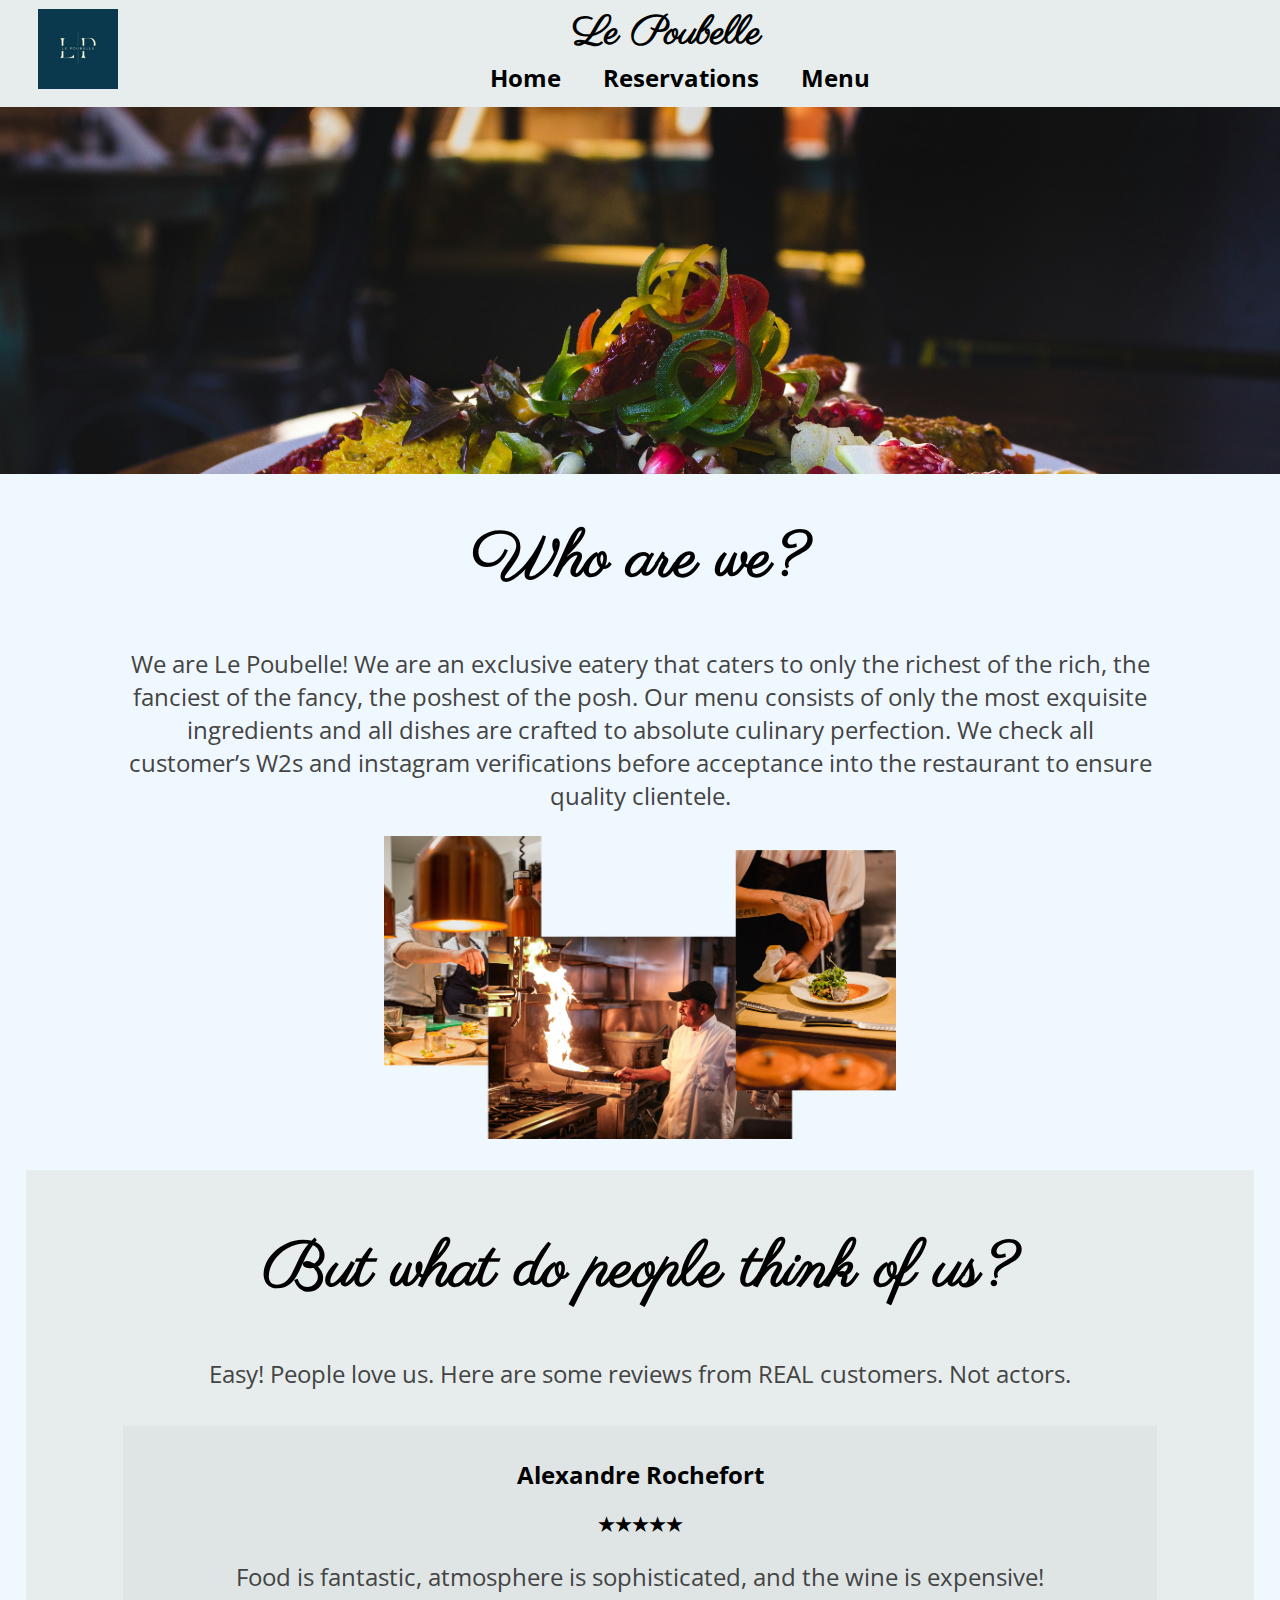
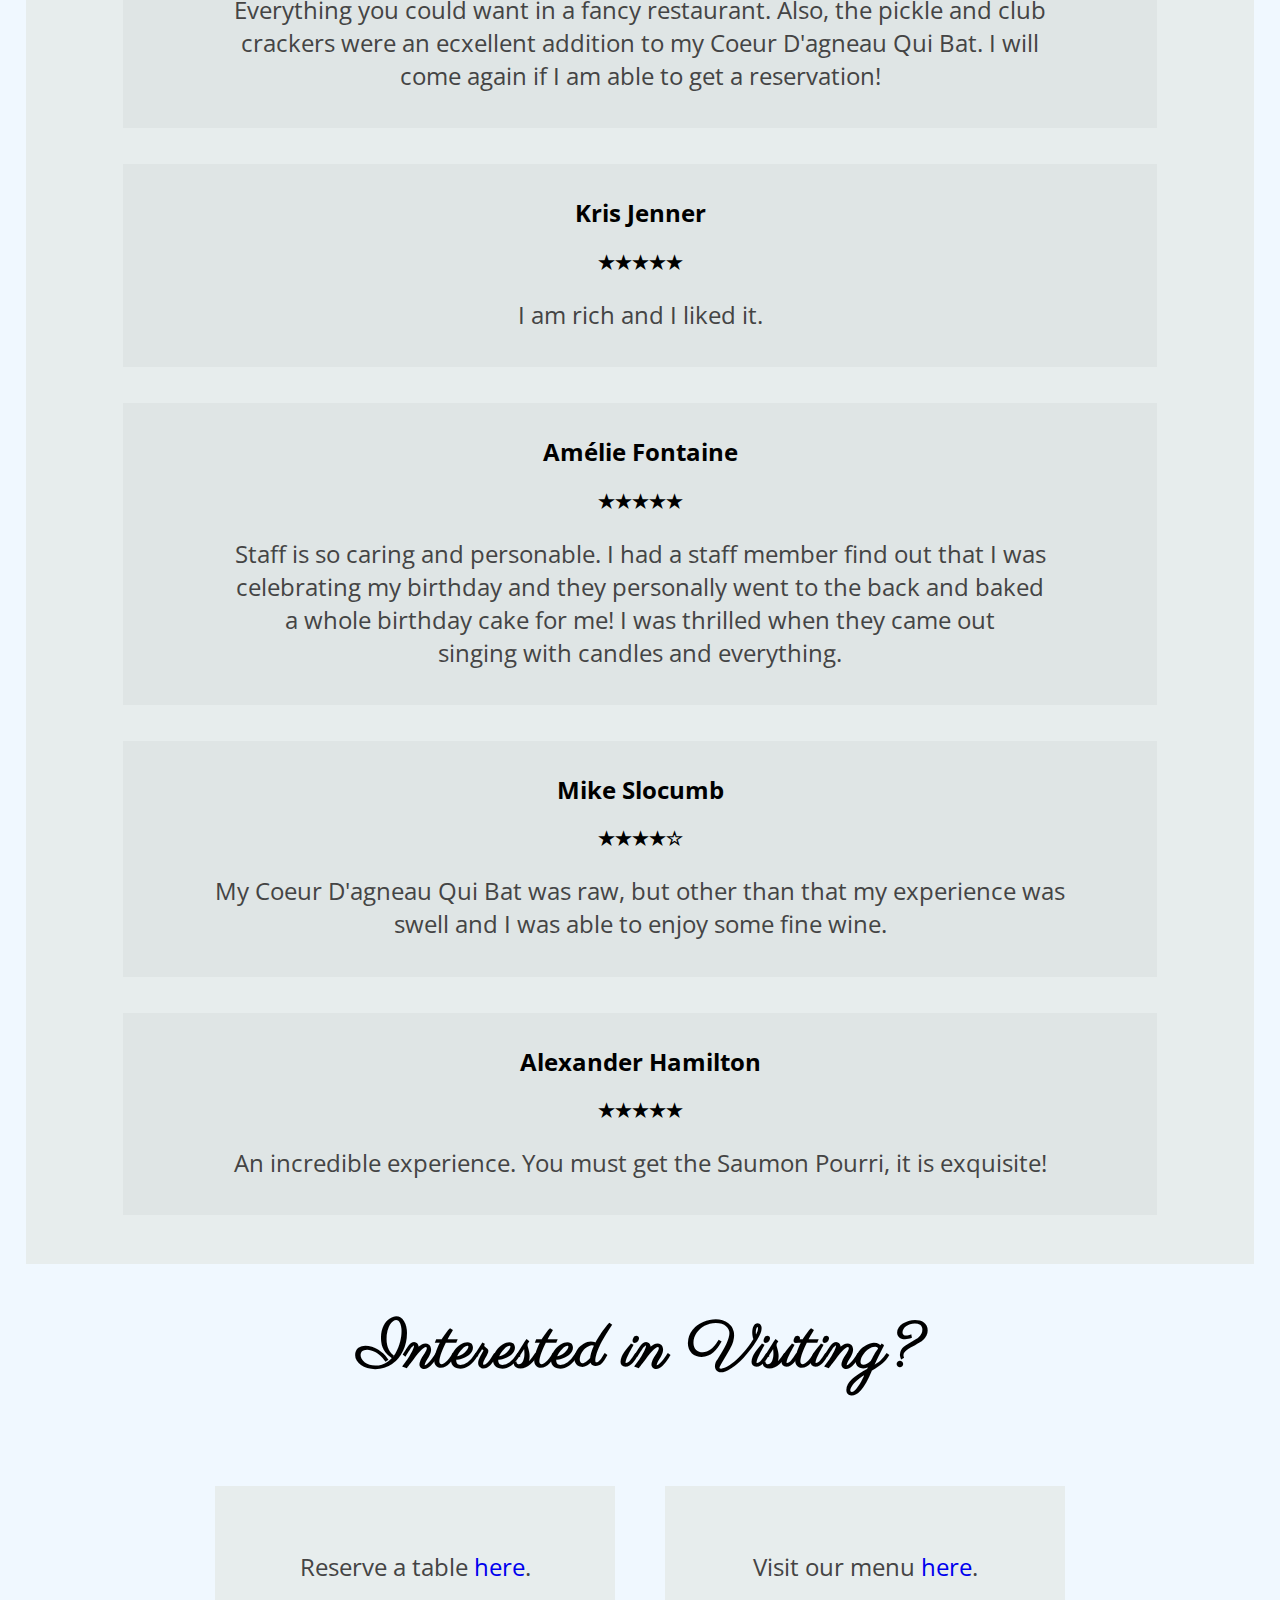
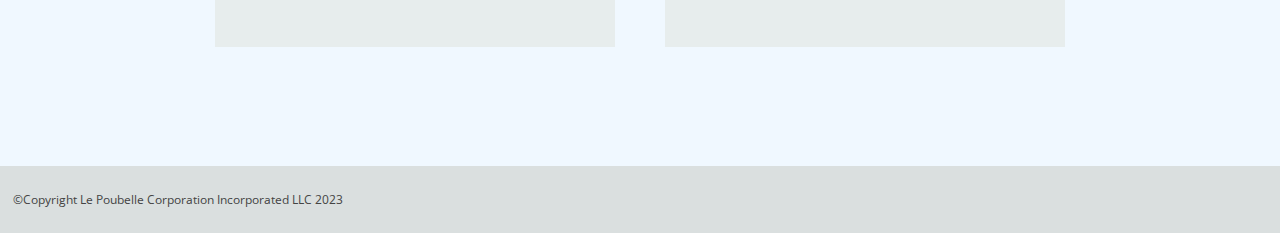
==== index.html @ 409b8242 "Update index.html" ====
<!DOCTYPE html>
<html>
    <head>
        <title>Le Poubelle | Home</title>
        <link rel="icon" type="images/x-icon" href="Assets/LP Logo 2.jpg" />
        <script src="main.js"></script>
        <link rel="stylesheet" href="styles.css">
    </head>

    <body>
         <!-- Header section (all pages need this block) -->
         <header>
            <a href="index.html"><img id="logo" src="Assets/LP Logo 2.jpg"></a>
            <p id="restName">Le Poubelle</p>
            <nav>
                <a class="navLink" href="index.html">Home</a>
                <a class="navLink" href="reservations.html">Reservations</a>
                <a class="navLink" href="menu.html">Menu</a>
            </nav>  
        </header>
        <!-- FIND ME <br><br><br><br> -->
        

        <!-- Fading Image Slides -->
        <section id = "slideSection">
            <div id="slideDiv">
                <!-- FIND ME
                    <div class="slideTextDiv">
                    <h1 class="slideText">People love us!</h1>
                    <p class="slideText">Because we are the best of the best!</p>
                </div> -->
            </div>
        </section>

        <section class="aboutUsSection">
            <div class="sectionInsideDiv">
                <h1>Who are we?</h1>
                <p>
                    We are Le Poubelle! We are an exclusive eatery that caters to only the richest of the rich, the fanciest of the fancy, the poshest of the posh. 
                    Our menu consists of only the most exquisite ingredients and all dishes are crafted to absolute culinary perfection. 
                    We check all customer’s W2s and instagram verifications before acceptance into the restaurant to ensure quality clientele. 
                </p>
                <img src="Assets/Chefs.png" id="ChefImage">
            </div>
        </section>

        <section class="reviewSection">
            <h1>But what do people think of us?</h1>
            <p>Easy! People love us. Here are some reviews from REAL customers. Not actors.</p>
            <div class="reviews">
                <div class="review">
                    <h2>Alexandre Rochefort</h2>
                    <h3>★★★★★</h3>
                    <p>Food is fantastic, atmosphere is sophisticated, and the wine is expensive! <br>
                        Everything you could want in a fancy restaurant. Also, the pickle and club <br>
                        crackers were an ecxellent addition to my Coeur D'agneau Qui Bat. I will <br>
                        come again if I am able to get a reservation!
                    </p>
                </div>
                <div class="review">
                    <h2>Kris Jenner</h2>
                    <h3>★★★★★</h3>
                    <p>I am rich and I liked it.
                    </p>
                </div>
                <div class="review">
                    <h2>Amélie Fontaine</h2>
                    <h3>★★★★★</h3>
                    <p>Staff is so caring and personable. I had a staff member find out that I was <br>
                        celebrating my birthday and they personally went to the back and baked <br> 
                        a whole birthday cake for me! I was thrilled when they came out <br>
                         singing with candles and everything.
                    </p>
                </div>
                <div class="review">
                    <h2>Mike Slocumb</h2>
                    <h3>★★★★☆</h3>
                    <p>My Coeur D'agneau Qui Bat was raw, but other than that my experience was <br>
                        swell and I was able to enjoy some fine wine.
                    </p>
                </div>
                <div class="review">
                    <h2>Alexander Hamilton </h2>
                    <h3>★★★★★</h3>
                    <p>An incredible experience. You must get the Saumon Pourri, it is exquisite!
                    </p>
                </div>
            </div>
        </section>

        <section class="menuSection">
            <div class="sectionInsideDiv">
                <h1>Interested in Visiting?</h1>
                <div class="indexGrid">
                    <div class="indexRes">
                        <p>Reserve a table <a href="reservations.html">here</a>.</p>
                    </div>
                    <div class="indexMenu">
                        <p>Visit our menu <a href="menu.html">here</a>.</p>
                    </div>
                </div>
            </div>
        </section>

        <footer>
            <p id="footerText">©Copyright Le Poubelle Corporation Incorporated LLC 2023</p>
        </footer>
    </body>
</html>
---- styles.css ----
@font-face {
  font-family: "Parisienne" ;
  src: url("Assets/Parisienne.ttf") format('truetype');
}

@font-face {
  font-family: "Open-Sans" ;
  src: url("Assets/OpenSans.ttf") format('truetype');
}

* {
  font-family: Open-Sans ;
}


section {
text-align: center;
padding: 0px;
}

body {
background-color: aliceblue;
margin: 0px;
}

nav {
margin: 0px;
padding-bottom: 1%;
padding-top: .5%;
text-align: center;
}

a {
text-decoration:dashed;
}

h1 {
font-size: 400%;
font-family: Parisienne;
}

p {
color: #444;
font-size: 150%;
}

button {
border: none;
text-decoration: none;
text-align: center;
padding: 1%;
font-size: 150%;
}

header {
background-color: #e7eded;
position:fixed;
width: 100%;
}

footer {
background-color: #dadfdf;
font-size: 50%;
margin: 0px;
padding: 1%;
}

#restName{
  font-size: 250%;
  font-family: "Parisienne";
  text-align: center;
  padding-right: 5%;
  margin-top: .5%;
  margin-bottom: -.5%;
  font-weight: bold;
  color: black;
}

.sectionInsideDiv{
width: 80%;
margin-left: 10%;
}

.reviewSection {
background-color: #e7eded;
margin: 2%;
padding: 1%;
}

.review {
background-color: #dfe5e5;
margin: 3%;
margin-left: 7%;
margin-right: 7%;
padding: 1%;
}


.slideText {
margin: 0px;
color: white;
text-align: left;
vertical-align: bottom;
}

.navLink {
text-decoration: none;
font-size: 1.5em;
/* padding-top: 10%; */
padding-right: 3%;
text-align: center;
color: black;
font-weight: bold;
}

#slideDiv {
position: relative;
background-image: url('Assets/louis-hansel-UtcOhVC-3VU-unsplash.jpg');
transition:background-image 0.5s linear;
margin: 0px;
width: 100%;
background-size: cover;
z-index: -1;
padding-top: 35%;
padding-bottom: 2%;
padding-left: 2%;
}

#logo {
width: 5em;
height: 5em;
padding-left: 3%;
/* text-align: left; */
padding-top: .7%;
/* padding-bottom: .3%; */
float: left;
/* text-align: center; */
}

#menuPageText{
  text-align: center;
}

#menuDownload{
  color: #444;
  font-size: 118%;
}

#dinnerMenuImg{
  display: block;
  margin-left: auto;
  margin-right: auto;
  width: 50%;
  height: 100%;
}

#wineMenuImg{
  display: block;
  margin-left: auto;
  margin-right: auto;
  width: 50%;
  height: 100%;
}

.quiz-body{
background-color: #0A384D;
width: auto;
height: 768px;
padding: 15px;
margin-top: 20px;
}

.quiz-container{
display: flex;
flex-direction: column;
font-size: x-large;
justify-content: center;
align-items: center;
text-align: center;
margin: auto;
background-color: #FFFCD9;
width: 80%;
height: 80%;
}

.next{
background-color: #0A384D;
border: none;
color: white;
padding: 15px 32px;
text-align: center;
text-decoration: none;
display: inline-block;
font-size: 16px;
margin: 20px;
}

.restart{
background-color: #0A384D;
border: none;
color: white;
padding: 15px 32px;
margin: 20px;
text-align: center;
text-decoration: none;
display: inline-block;
font-size: 16px;
}

.quiz-title{
padding-top: 0;
}

.quiz-result{
display: flex;
flex-direction: column;
font-size: large;
justify-content: center;
align-items: center;
text-align: center;
margin: auto;
background-color: #FFFCD9;
width: 90%;
height: 80%;
margin-top: 35px;
}

.result img{
height: 300px;
width: 450px;
}

#ChefImage {
width: 50%;
}

#quiz-photo{
width: 400px;
height: auto;
padding: 10px;
}

#revFormBack{
  background-color: #0A384D;
  padding-top: 5%;
}

#revForm{
  background-color:#FFFCD9;
  padding-top: .5%;
  padding-bottom: 2%;
  margin: 5% 10% 5% 10%;
  font-size: 100%;
}

#subButton{
  background-color: #0A384D;
  border: none;
  color: white;
  padding: 15px 32px;
  text-align: center;
  text-decoration: none;
  display: inline-block;
  font-size: 16px;
  margin: 20px;
  border-radius: 5%;
}

.menuBackground{
  background-color: #FFFCD9;
  display: flex;
flex-direction: column;
justify-content: center;
align-items: center;
margin: auto;
}

.menuBorder{
  background-color: #0A384D;
  width: auto;
  height: auto;
  padding: 5%;
  margin-top: auto;
}

.indexGrid{
  grid-auto-rows: 400px;
  grid-template-columns: repeat(auto-fit, minmax(400px, 400px));
  margin-top: -7%;
  display: grid;
  gap: 50px; /* Adds spacing between the grid items*/
  justify-content: center;
  text-align: center;
  align-items: center;
}

.indexRes{
background-color: #e7eded; 
margin: 0;
padding: 10%;
/* justify-content: center;
text-align: center; */
}

.indexMenu{
  background-color: #e7eded; 
  margin: 0;
  padding: 10%;
}

@media screen and (max-width: 768px) {
.quiz-container{
padding: 10px;
width: auto;
height: auto;
margin-top: 20px;
}

.quiz-result img{
width: 250px;
height: auto;
}
.quiz-result{
width: auto;
height: auto;
padding: 20px;
}

#quiz-photo{
  width: 250px;
  height: auto;
  }

.indexGrid{
  row-gap: 0; /* Adds spacing between the grid items*/
}
  
  .indexRes{
    background-color: #e7eded; 
    margin: auto;
    padding: 10%;
    }
    
    .indexMenu{
      background-color: #e7eded; 
      margin: auto;
      padding: 10%;
    }
    
}
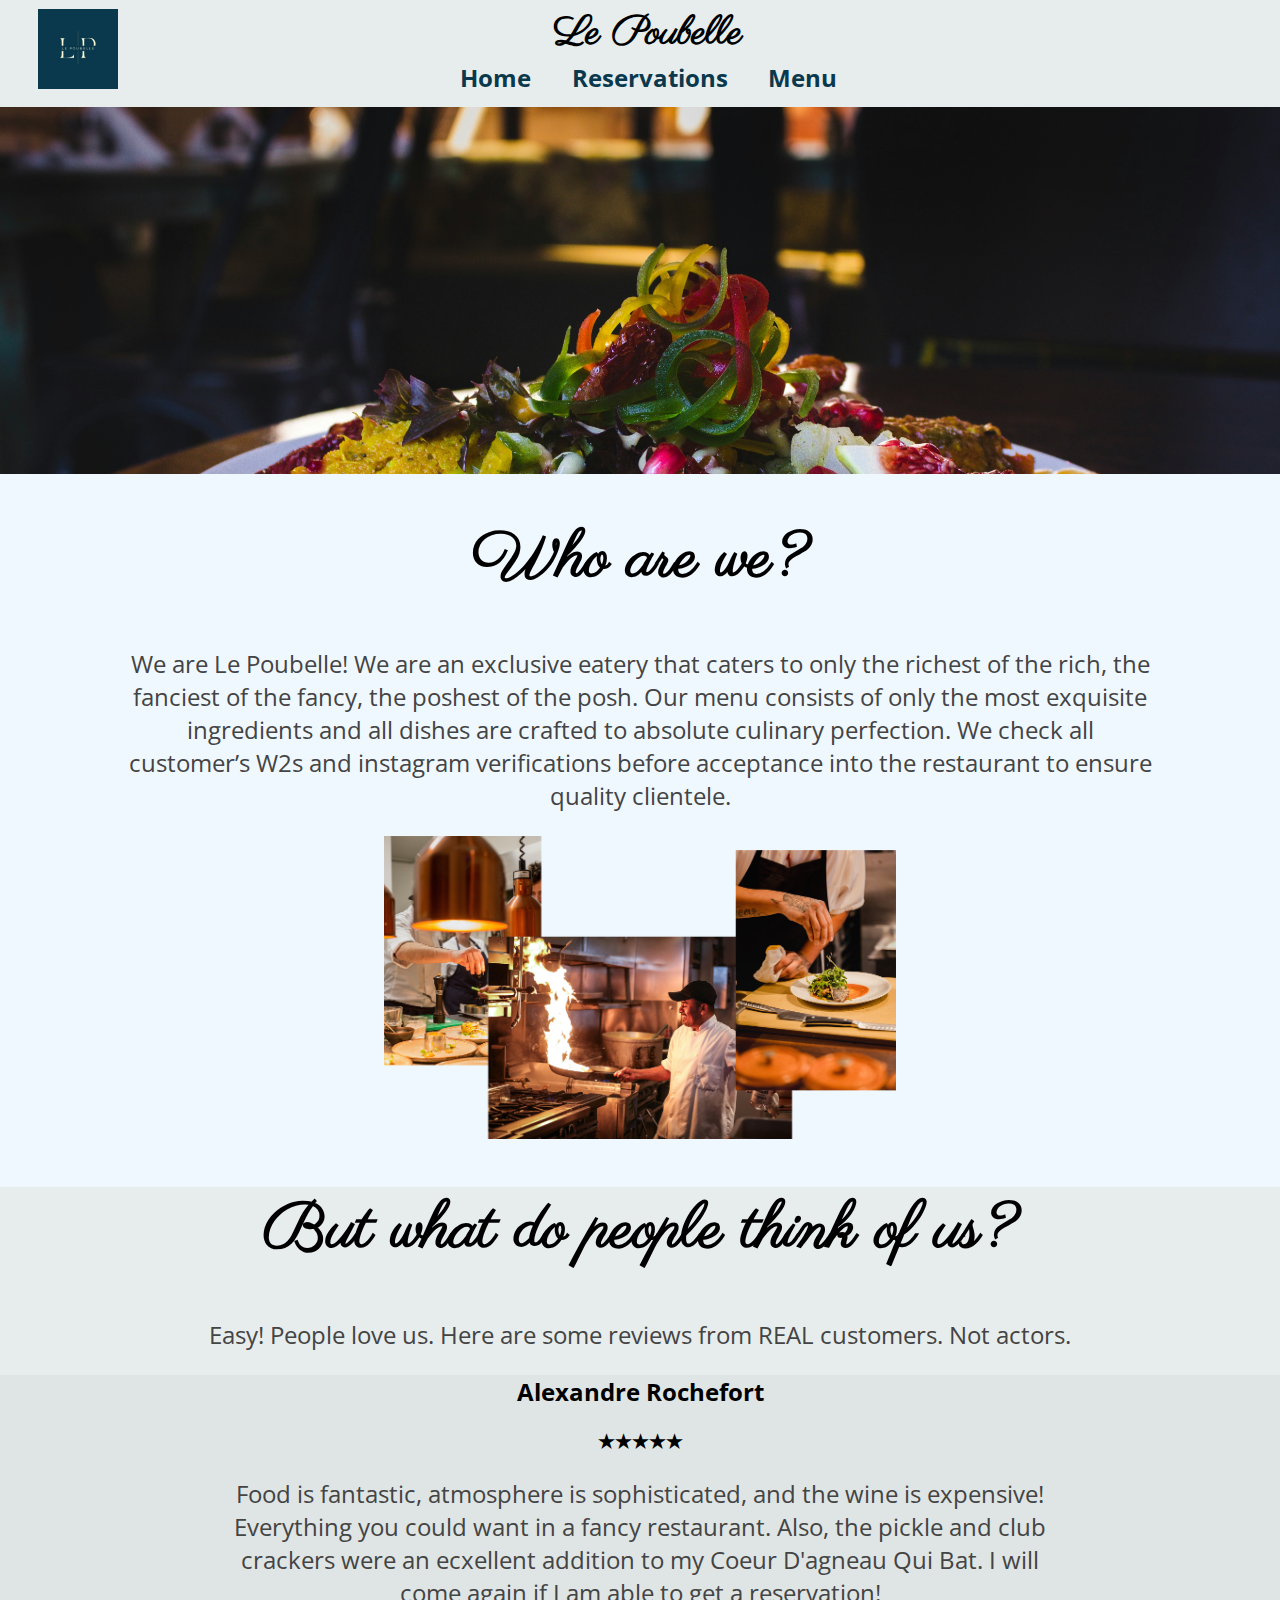
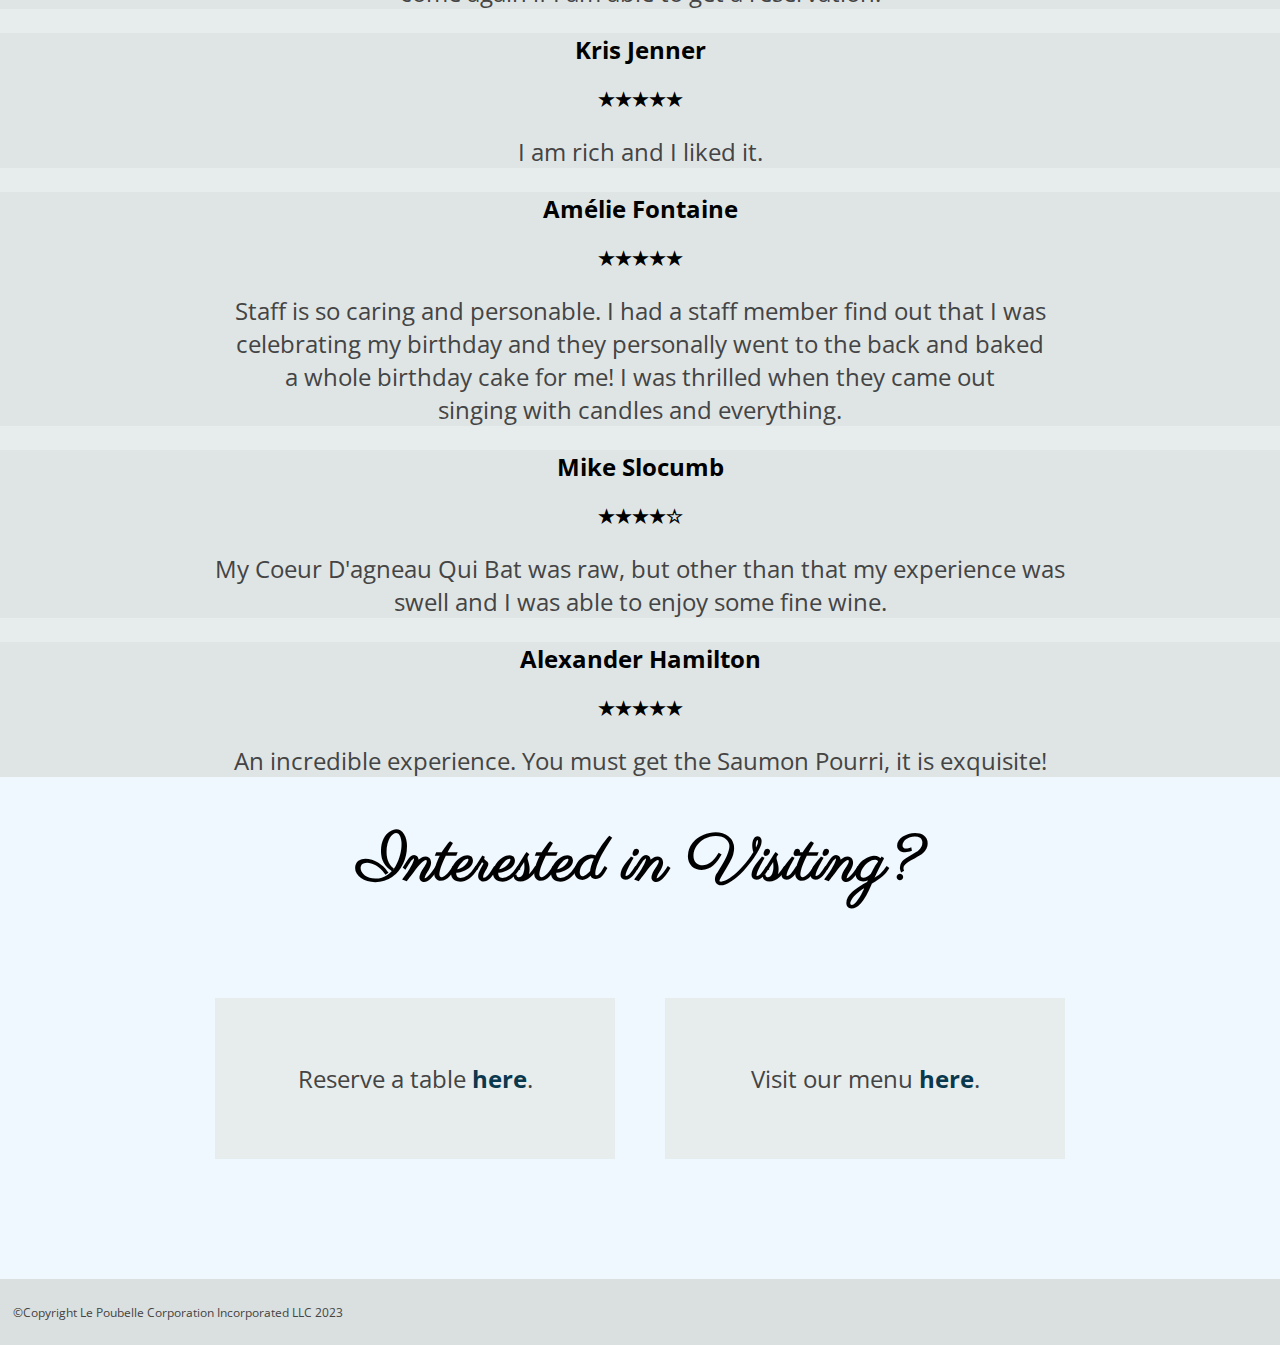
==== commit 13cc6c27: "Update index.html" ====
--- a/index.html
+++ b/index.html
@@ -2,7 +2,7 @@
 <html>
     <head>
         <title>Le Poubelle | Home</title>
-        <link rel="icon" type="images/x-icon" href="Assets/LP Logo 2.jpg" />
+        <link rel="icon" type="images/x-icon" href="Assets/LP-Logo-2.jpg" />
         <script src="main.js"></script>
         <link rel="stylesheet" href="styles.css">
     </head>
@@ -10,7 +10,7 @@
     <body>
          <!-- Header section (all pages need this block) -->
          <header>
-            <a href="index.html"><img id="logo" src="Assets/LP Logo 2.jpg"></a>
+            <a href="index.html"><img id="logo" src="Assets/LP-Logo-2.jpg"></a>
             <p id="restName">Le Poubelle</p>
             <nav>
                 <a class="navLink" href="index.html">Home</a>
--- a/styles.css
+++ b/styles.css
@@ -1,3 +1,4 @@
+/* Below is all of the general stying */
 @font-face {
   font-family: "Parisienne" ;
   src: url("Assets/Parisienne.ttf") format('truetype');
@@ -12,276 +13,123 @@
   font-family: Open-Sans ;
 }
 
-
 section {
-text-align: center;
-padding: 0px;
+  text-align: center;
+  padding: 0px;
 }
 
 body {
-background-color: aliceblue;
-margin: 0px;
+  background-color: aliceblue;
+  margin: 0px;
 }
 
 nav {
-margin: 0px;
-padding-bottom: 1%;
-padding-top: .5%;
-text-align: center;
+  margin: 0px;
+  padding-bottom: 1%;
+  padding-top: .5%;
+  text-align: center;
+  padding-right: 5%;
 }
 
 a {
-text-decoration:dashed;
+  text-decoration:dashed;
+}
+
+a:link{
+  color: #0A384D;
+  font-weight: bold;
+}
+
+a:visited{
+  color: #0A384D;
+  font-weight: bold;
+}
+
+a:hover{
+  color: navy;
+  text-decoration: underline;
 }
 
 h1 {
-font-size: 400%;
-font-family: Parisienne;
+  font-size: 400%;
+  font-family: Parisienne;
 }
 
 p {
-color: #444;
-font-size: 150%;
+  color: #444;
+  font-size: 150%;
 }
 
 button {
-border: none;
-text-decoration: none;
-text-align: center;
-padding: 1%;
-font-size: 150%;
+  border: none;
+  text-decoration: none;
+  text-align: center;
+  padding: 1%;
+  font-size: 150%;
 }
 
 header {
-background-color: #e7eded;
-position:fixed;
-width: 100%;
+  background-color: #e7eded;
+  position:fixed;
+  width: 100%;
 }
 
 footer {
-background-color: #dadfdf;
-font-size: 50%;
-margin: 0px;
-padding: 1%;
+  background-color: #dadfdf;
+  font-size: 50%;
+  margin: 0px;
+  padding: 1%;
 }
 
 #restName{
   font-size: 250%;
   font-family: "Parisienne";
   text-align: center;
-  padding-right: 5%;
+  padding-right: 8%;
   margin-top: .5%;
   margin-bottom: -.5%;
   font-weight: bold;
   color: black;
 }
 
+.navLink {
+  text-decoration: none;
+  font-size: 1.5em;
+  padding-right: 3%;
+  text-align: center;
+  color: black;
+  font-weight: bold;
+}
+
+#logo {
+  width: 5em;
+  height: 5em;
+  padding-left: 3%;
+  padding-top: .7%;
+  float: left;
+}
+
+/* This is all of our styling for the index page */
 .sectionInsideDiv{
-width: 80%;
-margin-left: 10%;
+  width: 80%;
+  margin-left: 10%;
 }
 
 .reviewSection {
-background-color: #e7eded;
-margin: 2%;
-padding: 1%;
+  background-color: #e7eded; 
 }
 
 .review {
-background-color: #dfe5e5;
-margin: 3%;
-margin-left: 7%;
-margin-right: 7%;
-padding: 1%;
-}
-
-
+  background-color: #dfe5e5;
+}
+
+/* FIND ME
 .slideText {
-margin: 0px;
-color: white;
-text-align: left;
-vertical-align: bottom;
-}
-
-.navLink {
-text-decoration: none;
-font-size: 1.5em;
-/* padding-top: 10%; */
-padding-right: 3%;
-text-align: center;
-color: black;
-font-weight: bold;
-}
-
-#slideDiv {
-position: relative;
-background-image: url('Assets/louis-hansel-UtcOhVC-3VU-unsplash.jpg');
-transition:background-image 0.5s linear;
-margin: 0px;
-width: 100%;
-background-size: cover;
-z-index: -1;
-padding-top: 35%;
-padding-bottom: 2%;
-padding-left: 2%;
-}
-
-#logo {
-width: 5em;
-height: 5em;
-padding-left: 3%;
-/* text-align: left; */
-padding-top: .7%;
-/* padding-bottom: .3%; */
-float: left;
-/* text-align: center; */
-}
-
-#menuPageText{
-  text-align: center;
-}
-
-#menuDownload{
-  color: #444;
-  font-size: 118%;
-}
-
-#dinnerMenuImg{
-  display: block;
-  margin-left: auto;
-  margin-right: auto;
-  width: 50%;
-  height: 100%;
-}
-
-#wineMenuImg{
-  display: block;
-  margin-left: auto;
-  margin-right: auto;
-  width: 50%;
-  height: 100%;
-}
-
-.quiz-body{
-background-color: #0A384D;
-width: auto;
-height: 768px;
-padding: 15px;
-margin-top: 20px;
-}
-
-.quiz-container{
-display: flex;
-flex-direction: column;
-font-size: x-large;
-justify-content: center;
-align-items: center;
-text-align: center;
-margin: auto;
-background-color: #FFFCD9;
-width: 80%;
-height: 80%;
-}
-
-.next{
-background-color: #0A384D;
-border: none;
-color: white;
-padding: 15px 32px;
-text-align: center;
-text-decoration: none;
-display: inline-block;
-font-size: 16px;
-margin: 20px;
-}
-
-.restart{
-background-color: #0A384D;
-border: none;
-color: white;
-padding: 15px 32px;
-margin: 20px;
-text-align: center;
-text-decoration: none;
-display: inline-block;
-font-size: 16px;
-}
-
-.quiz-title{
-padding-top: 0;
-}
-
-.quiz-result{
-display: flex;
-flex-direction: column;
-font-size: large;
-justify-content: center;
-align-items: center;
-text-align: center;
-margin: auto;
-background-color: #FFFCD9;
-width: 90%;
-height: 80%;
-margin-top: 35px;
-}
-
-.result img{
-height: 300px;
-width: 450px;
-}
-
-#ChefImage {
-width: 50%;
-}
-
-#quiz-photo{
-width: 400px;
-height: auto;
-padding: 10px;
-}
-
-#revFormBack{
-  background-color: #0A384D;
-  padding-top: 5%;
-}
-
-#revForm{
-  background-color:#FFFCD9;
-  padding-top: .5%;
-  padding-bottom: 2%;
-  margin: 5% 10% 5% 10%;
-  font-size: 100%;
-}
-
-#subButton{
-  background-color: #0A384D;
-  border: none;
+  margin: 0px;
   color: white;
-  padding: 15px 32px;
-  text-align: center;
-  text-decoration: none;
-  display: inline-block;
-  font-size: 16px;
-  margin: 20px;
-  border-radius: 5%;
-}
-
-.menuBackground{
-  background-color: #FFFCD9;
-  display: flex;
-flex-direction: column;
-justify-content: center;
-align-items: center;
-margin: auto;
-}
-
-.menuBorder{
-  background-color: #0A384D;
-  width: auto;
-  height: auto;
-  padding: 5%;
-  margin-top: auto;
-}
+  text-align: left;
+  vertical-align: bottom;
+} */
 
 .indexGrid{
   grid-auto-rows: 400px;
@@ -308,43 +156,197 @@
   padding: 10%;
 }
 
+#ChefImage {
+  width: 50%;
+}
+
+#slideDiv {
+  position: relative;
+  background-image: url('Assets/louis-hansel-UtcOhVC-3VU-unsplash.jpg');
+  transition:background-image 0.5s linear;
+  margin: 0px;
+  width: 100%;
+  background-size: cover;
+  z-index: -1;
+  padding-top: 35%;
+  padding-bottom: 2%;
+  padding-left: 2%;
+}
+
+/* This is the styling for the menu page */
+.menuBackground{
+  background-color: #FFFCD9;
+  display: flex;
+  flex-direction: column;
+  justify-content: center;
+  align-items: center;
+  margin: auto;
+}
+
+.menuBorder{
+  background-color: #0A384D;
+  width: auto;
+  height: auto;
+  padding: 5%;
+  margin-top: auto;
+}
+
+#menuPageText{
+  text-align: center;
+}
+
+#menuDownload{
+  color: #444;
+  font-size: 118%;
+}
+
+#dinnerMenuImg{
+  display: block;
+  margin-left: auto;
+  margin-right: auto;
+  width: 50%;
+  height: 100%;
+}
+
+#wineMenuImg{
+  display: block;
+  margin-left: auto;
+  margin-right: auto;
+  width: 50%;
+  height: 100%;
+}
+
+/* This is the stying for the quiz page */
+.quiz-body{
+  background-color: #0A384D;
+  width: auto;
+  height: 768px;
+  padding: 15px;
+  margin-top: 20px;
+}
+
+.quiz-container{
+  display: flex;
+  flex-direction: column;
+  font-size: x-large;
+  justify-content: center;
+  align-items: center;
+  text-align: center;
+  margin: auto;
+  background-color: #FFFCD9;
+  width: 80%;
+  height: 80%;
+}
+
+.next{
+  background-color: #0A384D;
+  border: none;
+  color: white;
+  padding: 15px 32px;
+  text-align: center;
+  text-decoration: none;
+  display: inline-block;
+  font-size: 16px;
+  margin: 20px;
+}
+
+.restart{
+  background-color: #0A384D;
+  border: none;
+  color: white;
+  padding: 15px 32px;
+  margin: 20px;
+  text-align: center;
+  text-decoration: none;
+  display: inline-block;
+  font-size: 16px;
+}
+
+.quiz-title{
+  padding-top: 0;
+}
+
+.quiz-result{
+  display: flex;
+  flex-direction: column;
+  font-size: x-large;
+  justify-content: center;
+  align-items: center;
+  text-align: center;
+  margin: auto;
+  background-color: #FFFCD9;
+  width: 90%;
+  height: 80%;
+  margin-top: 35px;
+}
+
+.result img{
+  height: 300px;
+  width: 450px;
+}
+
+#quiz-photo{
+  width: 400px;
+  height: auto;
+  padding: 10px;
+}
+
+/* This is the styling for the reservation page */
+#resFormBack{
+  background-color: #0A384D;
+  padding-top: 5%;
+}
+
+#resForm{
+  background-color:#FFFCD9;
+  padding-top: .5%;
+  padding-bottom: 2%;
+  margin: 5% 10% 5% 10%;
+  font-size: 100%;
+}
+
+#subButton{
+  background-color: #0A384D;
+  border: none;
+  color: white;
+  padding: 15px 32px;
+  text-align: center;
+  text-decoration: none;
+  display: inline-block;
+  font-size: 16px;
+  margin: 20px;
+  border-radius: 5%;
+}
+
+#subButton:hover{
+  background-color: #FFFCD9;
+  color: #0A384D;
+  border: 2px solid #0A384D;
+  margin: 18.5px;
+}
+
+/* The following is all of the styling for smaller screens*/
 @media screen and (max-width: 768px) {
-.quiz-container{
-padding: 10px;
-width: auto;
-height: auto;
-margin-top: 20px;
-}
-
-.quiz-result img{
-width: 250px;
-height: auto;
-}
-.quiz-result{
-width: auto;
-height: auto;
-padding: 20px;
-}
-
-#quiz-photo{
-  width: 250px;
+  .quiz-container{
+  padding: 10px;
+  width: auto;
   height: auto;
+  margin-top: 20px;
   }
 
-.indexGrid{
-  row-gap: 0; /* Adds spacing between the grid items*/
-}
-  
-  .indexRes{
-    background-color: #e7eded; 
-    margin: auto;
-    padding: 10%;
-    }
-    
-    .indexMenu{
-      background-color: #e7eded; 
-      margin: auto;
-      padding: 10%;
-    }
-    
-}
+  .quiz-result img{
+    width: 250px;
+    height: auto;
+  }
+  .quiz-result{
+    width: auto;
+    height: auto;
+    padding: 20px;
+  }
+
+  #quiz-photo{
+    width: 250px;
+    height: auto;
+  }
+
+}
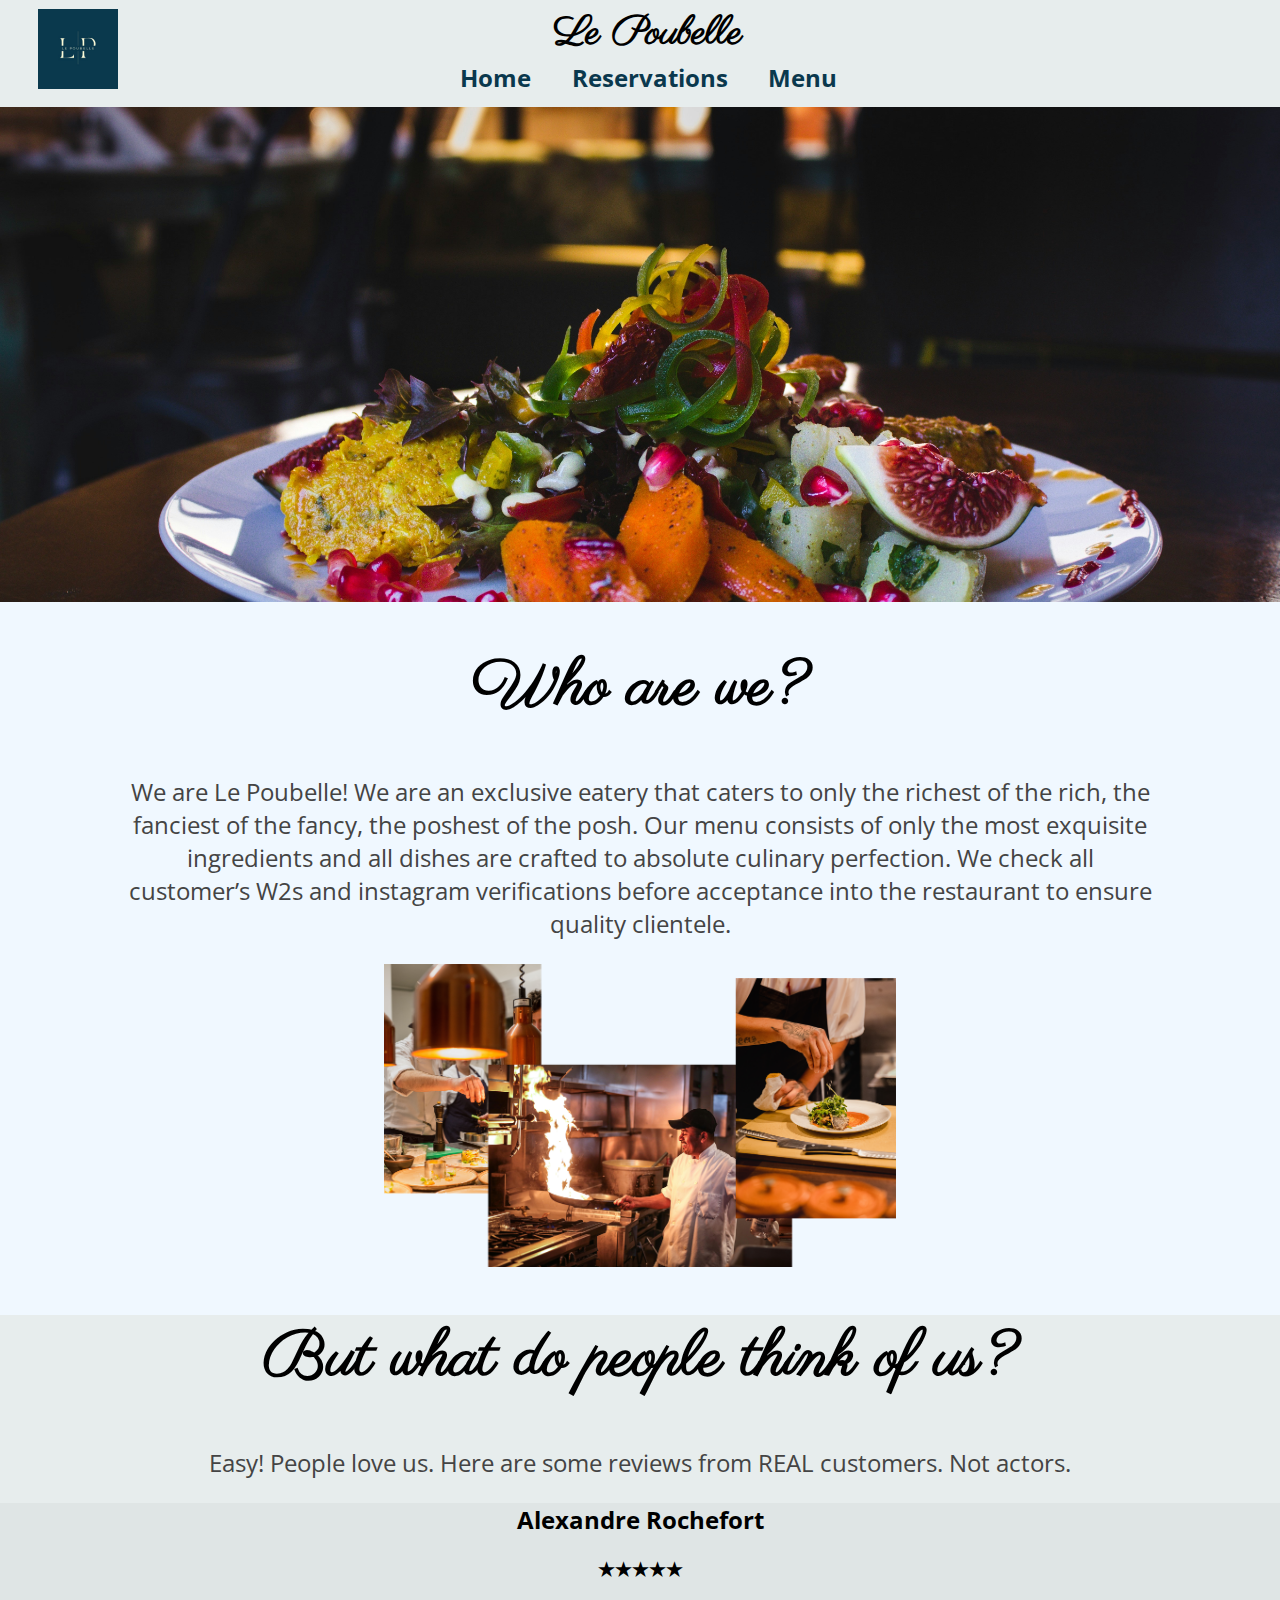
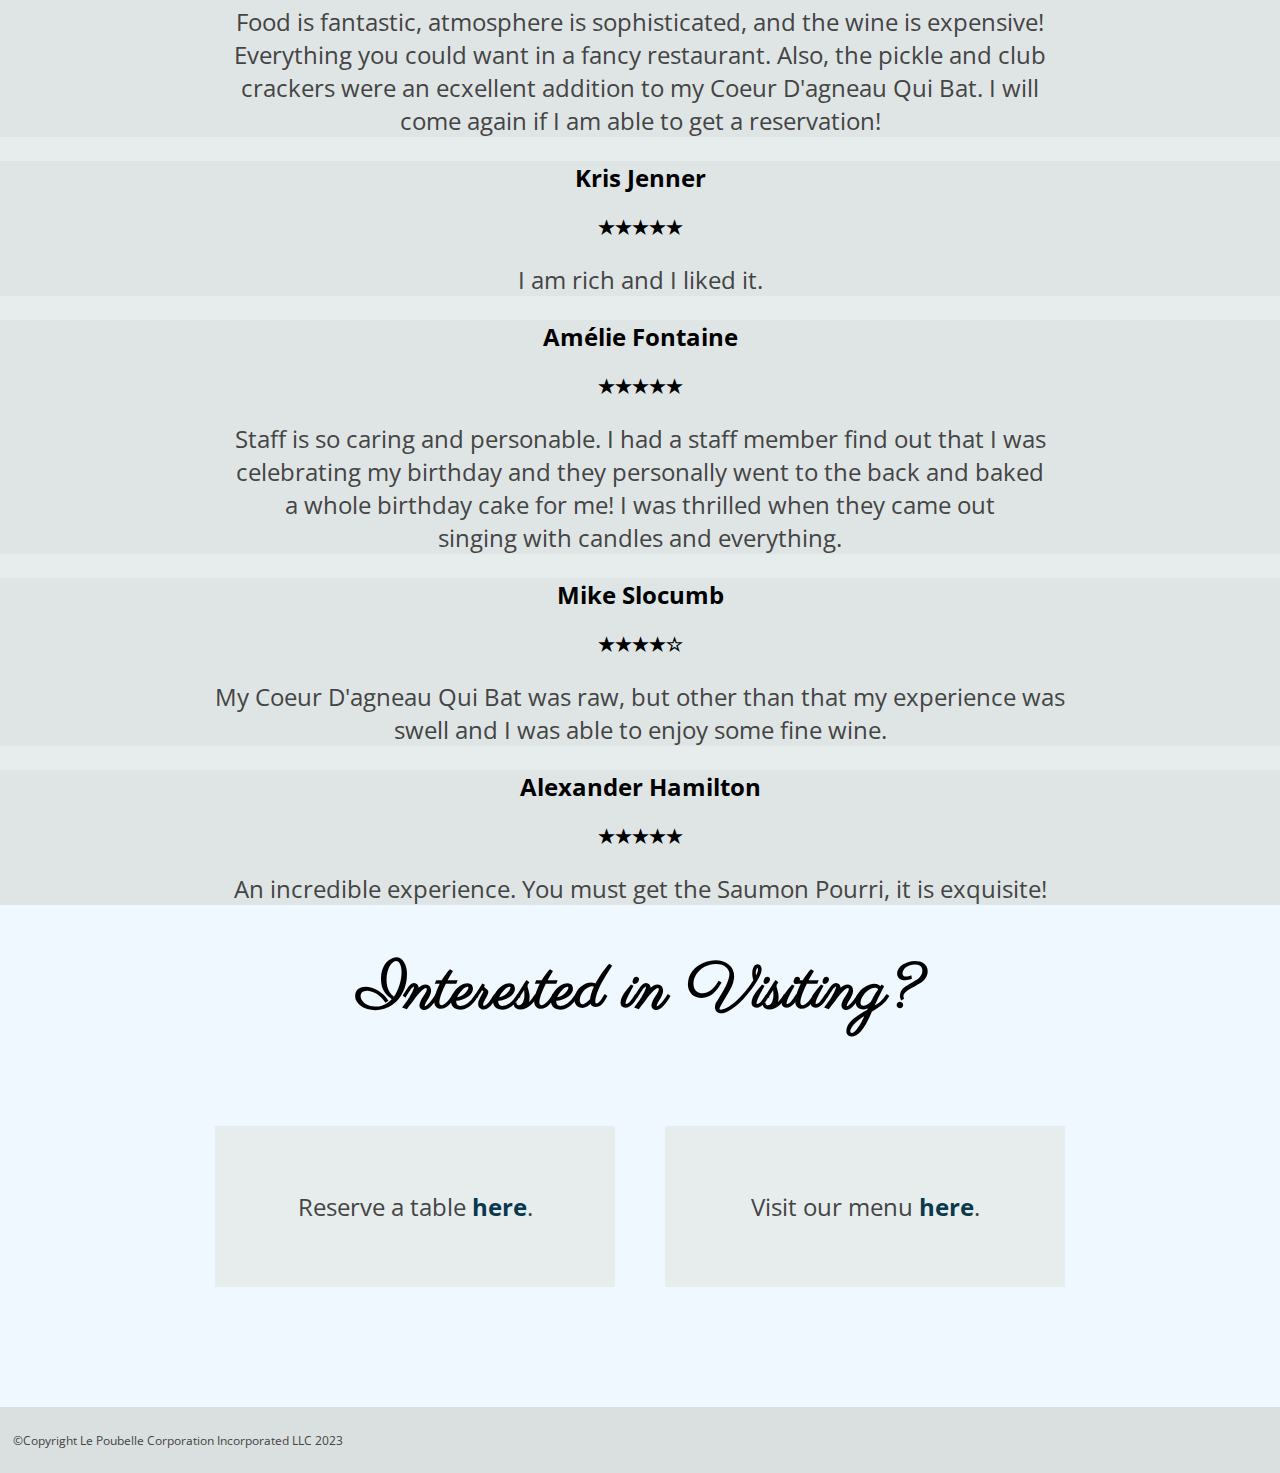
==== commit 2af8ca43: "Update index.html" ====
--- a/index.html
+++ b/index.html
@@ -1,5 +1,5 @@
 <!DOCTYPE html>
-<html>
+<html lang="en">
     <head>
         <title>Le Poubelle | Home</title>
         <link rel="icon" type="images/x-icon" href="Assets/LP-Logo-2.jpg" />
@@ -10,7 +10,7 @@
     <body>
          <!-- Header section (all pages need this block) -->
          <header>
-            <a href="index.html"><img id="logo" src="Assets/LP-Logo-2.jpg"></a>
+            <a href="index.html"><img id="logo" alt = "Le Poubelle Logo" src="Assets/LP-Logo-2.jpg"></a>
             <p id="restName">Le Poubelle</p>
             <nav>
                 <a class="navLink" href="index.html">Home</a>
@@ -40,7 +40,7 @@
                     Our menu consists of only the most exquisite ingredients and all dishes are crafted to absolute culinary perfection. 
                     We check all customer’s W2s and instagram verifications before acceptance into the restaurant to ensure quality clientele. 
                 </p>
-                <img src="Assets/Chefs.png" id="ChefImage">
+                <img src="Assets/Chefs.png" id="ChefImage" alt = "Our chefs cooking in the kitchen.">
             </div>
         </section>
 
--- a/styles.css
+++ b/styles.css
@@ -168,7 +168,7 @@
   width: 100%;
   background-size: cover;
   z-index: -1;
-  padding-top: 35%;
+  padding-top: 45%;
   padding-bottom: 2%;
   padding-left: 2%;
 }
@@ -269,7 +269,7 @@
 .quiz-result{
   display: flex;
   flex-direction: column;
-  font-size: x-large;
+  font-size: large;
   justify-content: center;
   align-items: center;
   text-align: center;
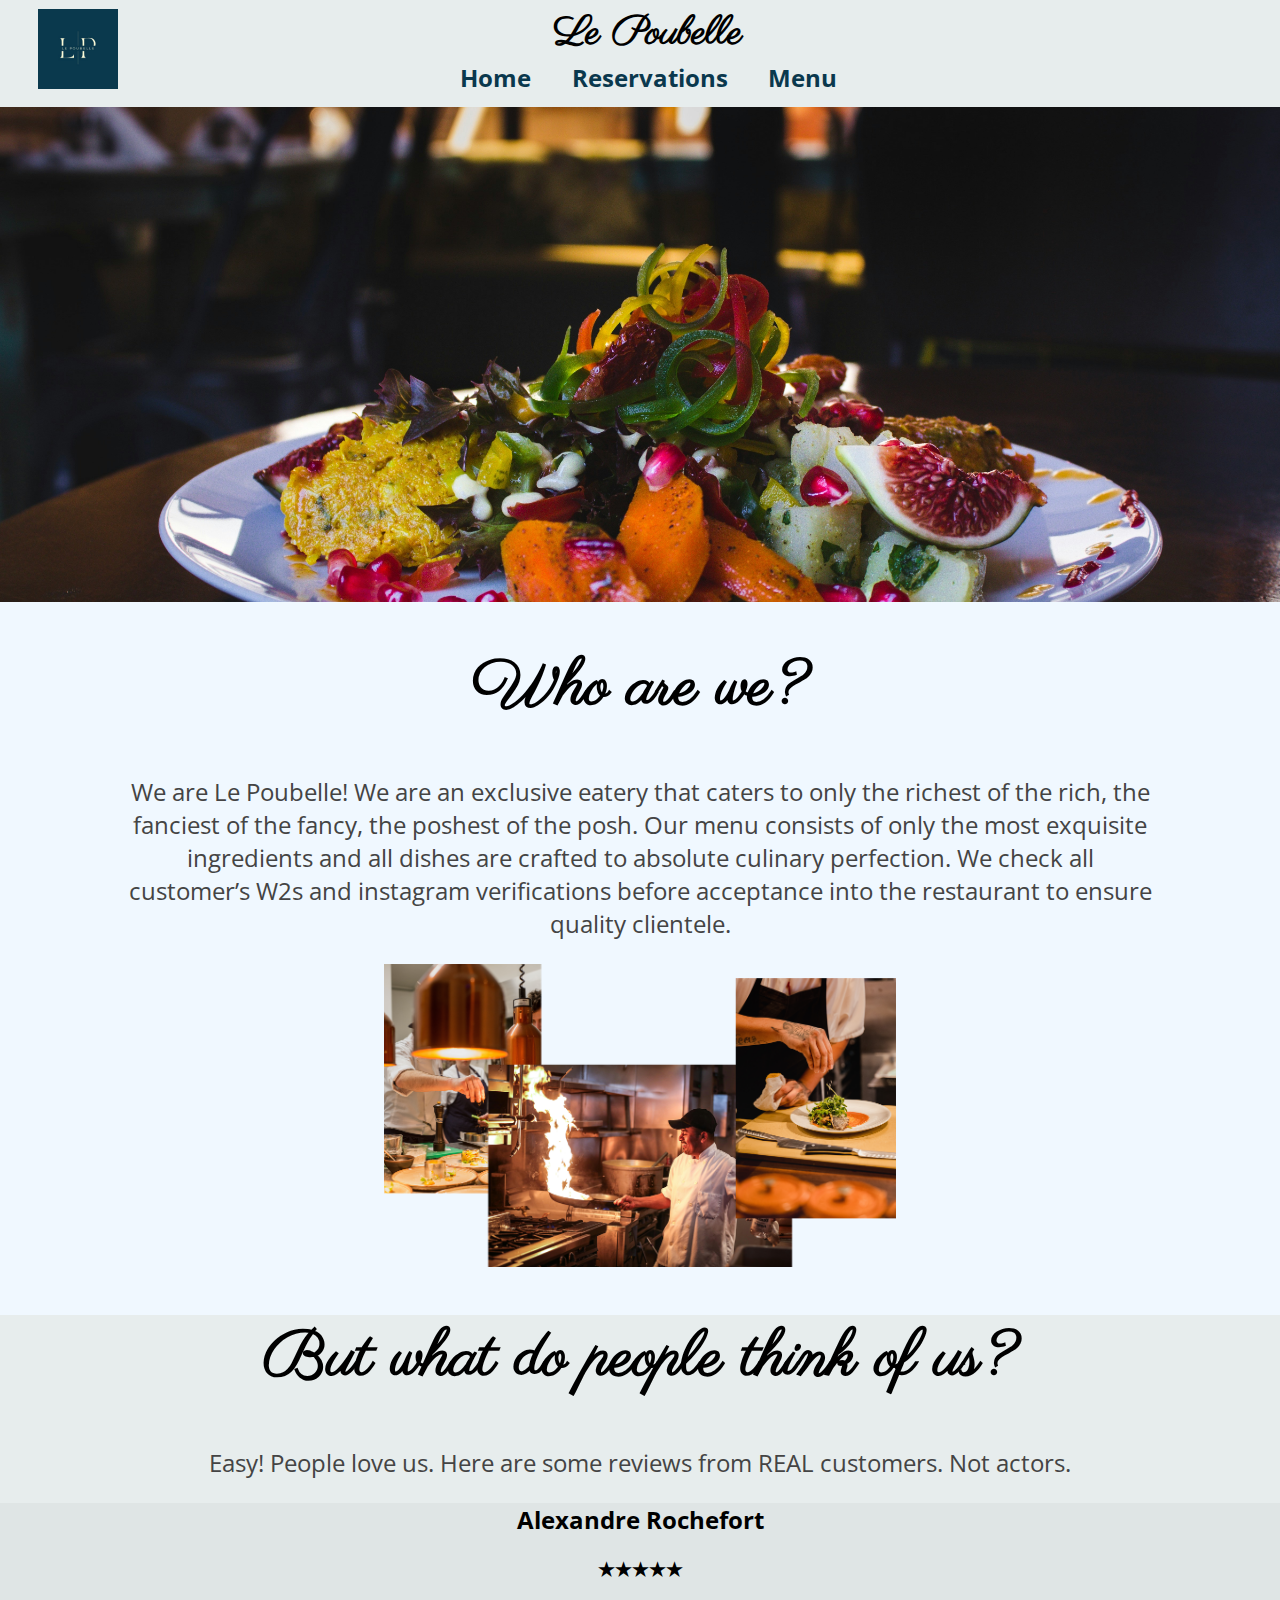
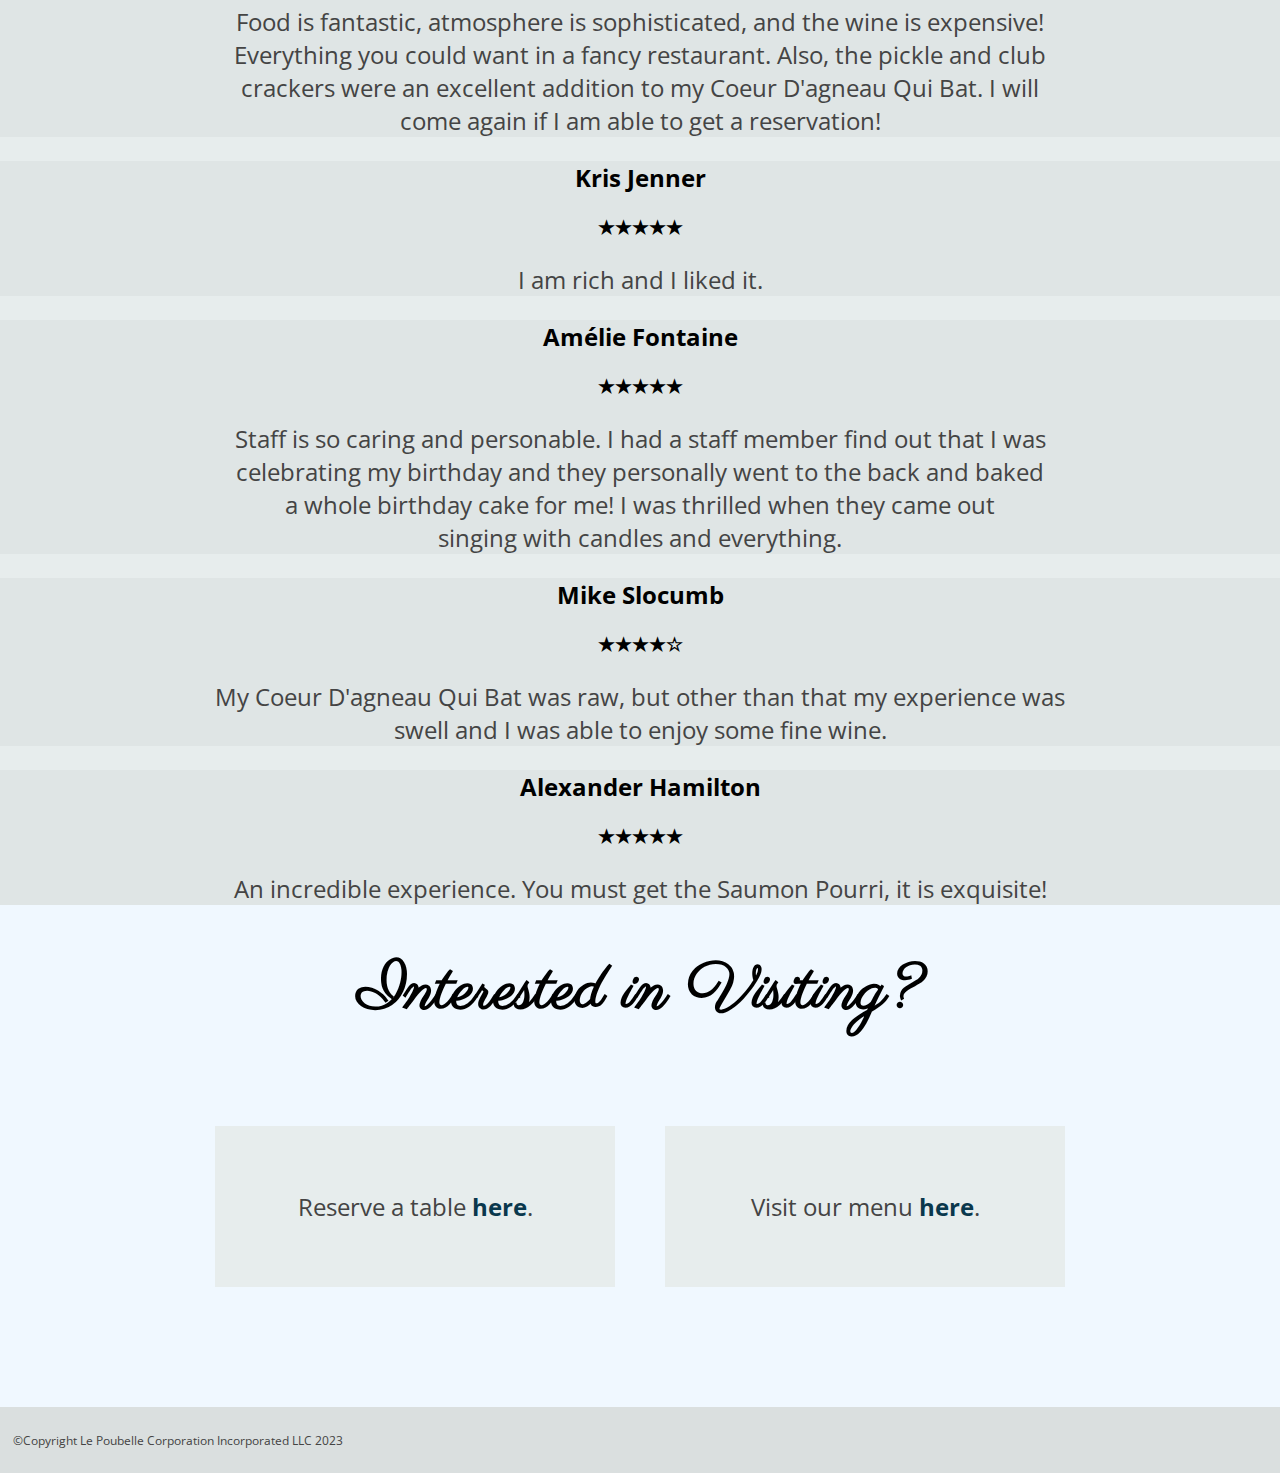
==== commit abe869b0: "Update index.html" ====
--- a/index.html
+++ b/index.html
@@ -2,7 +2,7 @@
 <html lang="en">
     <head>
         <title>Le Poubelle | Home</title>
-        <link rel="icon" type="images/x-icon" href="Assets/LP-Logo-2.jpg" />
+        <link rel="icon" type="images/x-icon" href="Assets/LP-Logo-2.jpg" alt = "Le Poubelle Logo"/>
         <script src="main.js"></script>
         <link rel="stylesheet" href="styles.css">
     </head>
@@ -53,7 +53,7 @@
                     <h3>★★★★★</h3>
                     <p>Food is fantastic, atmosphere is sophisticated, and the wine is expensive! <br>
                         Everything you could want in a fancy restaurant. Also, the pickle and club <br>
-                        crackers were an ecxellent addition to my Coeur D'agneau Qui Bat. I will <br>
+                        crackers were an excellent addition to my Coeur D'agneau Qui Bat. I will <br>
                         come again if I am able to get a reservation!
                     </p>
                 </div>
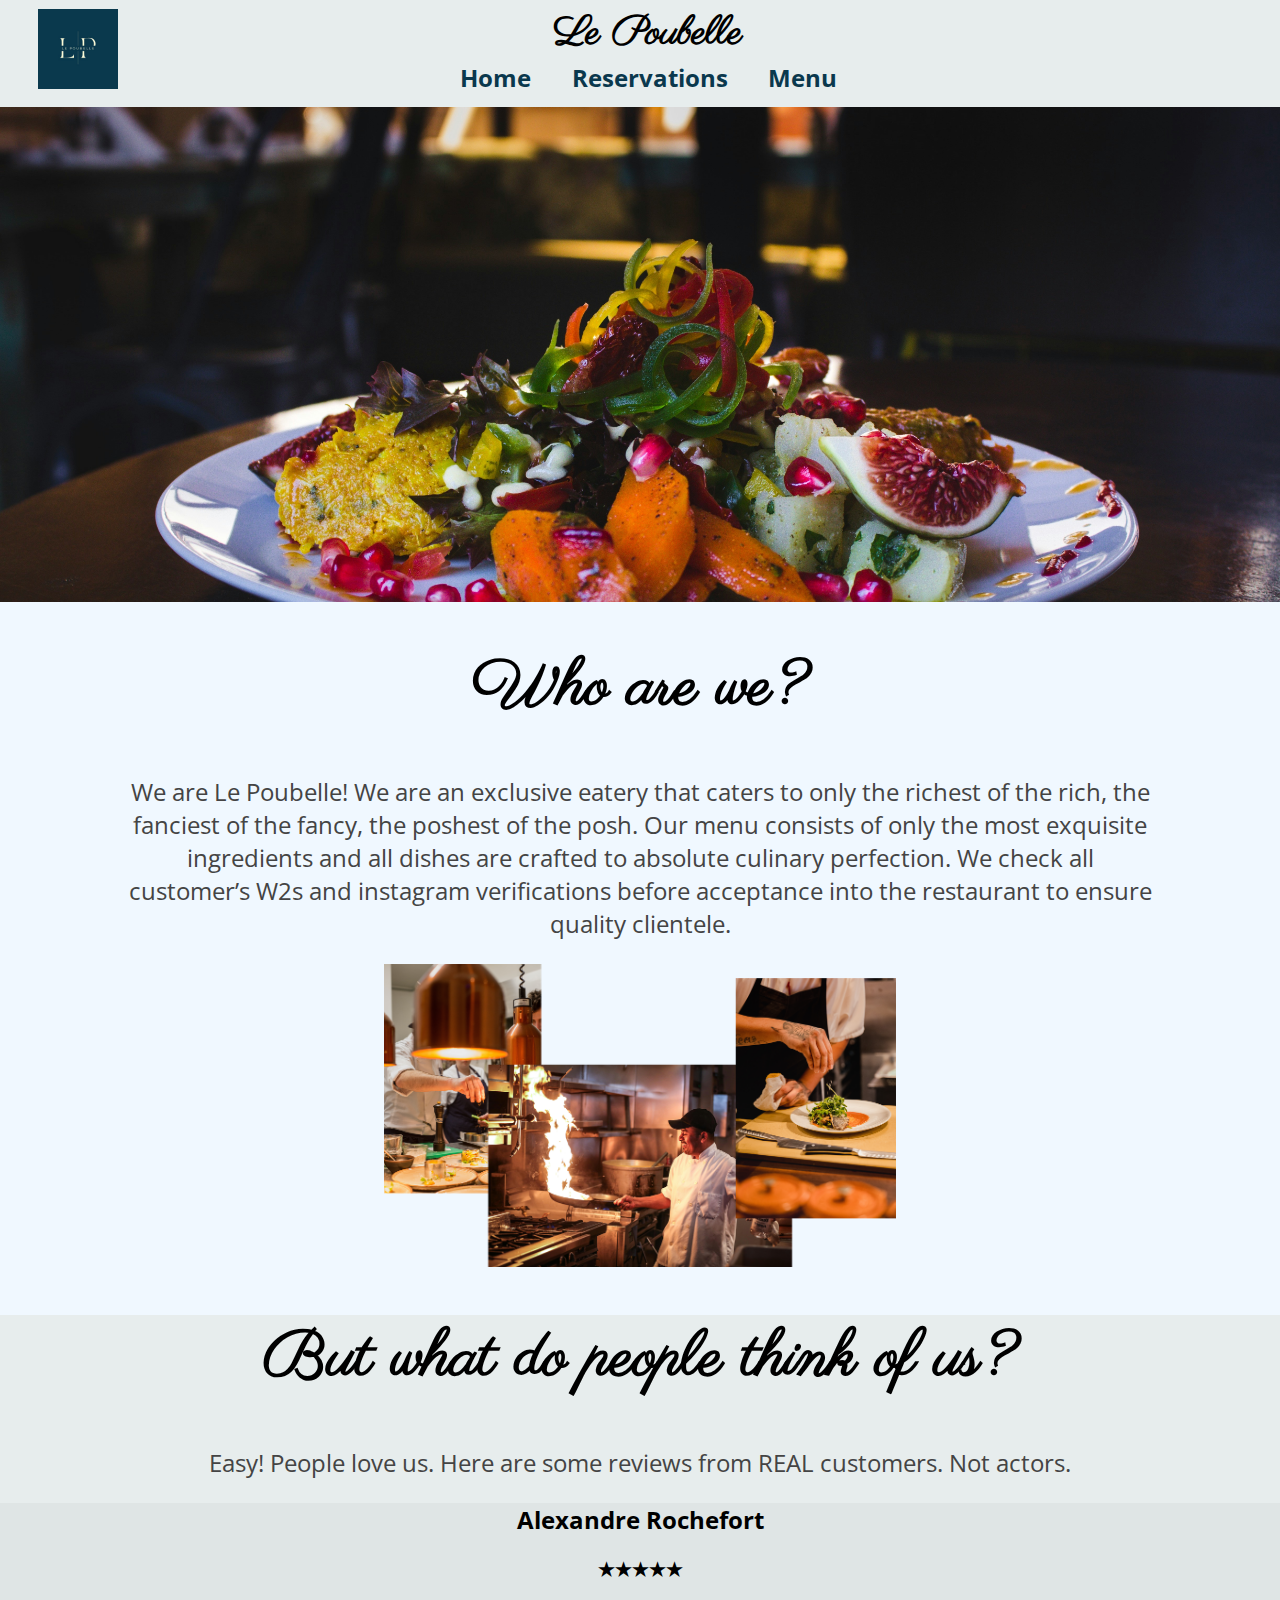
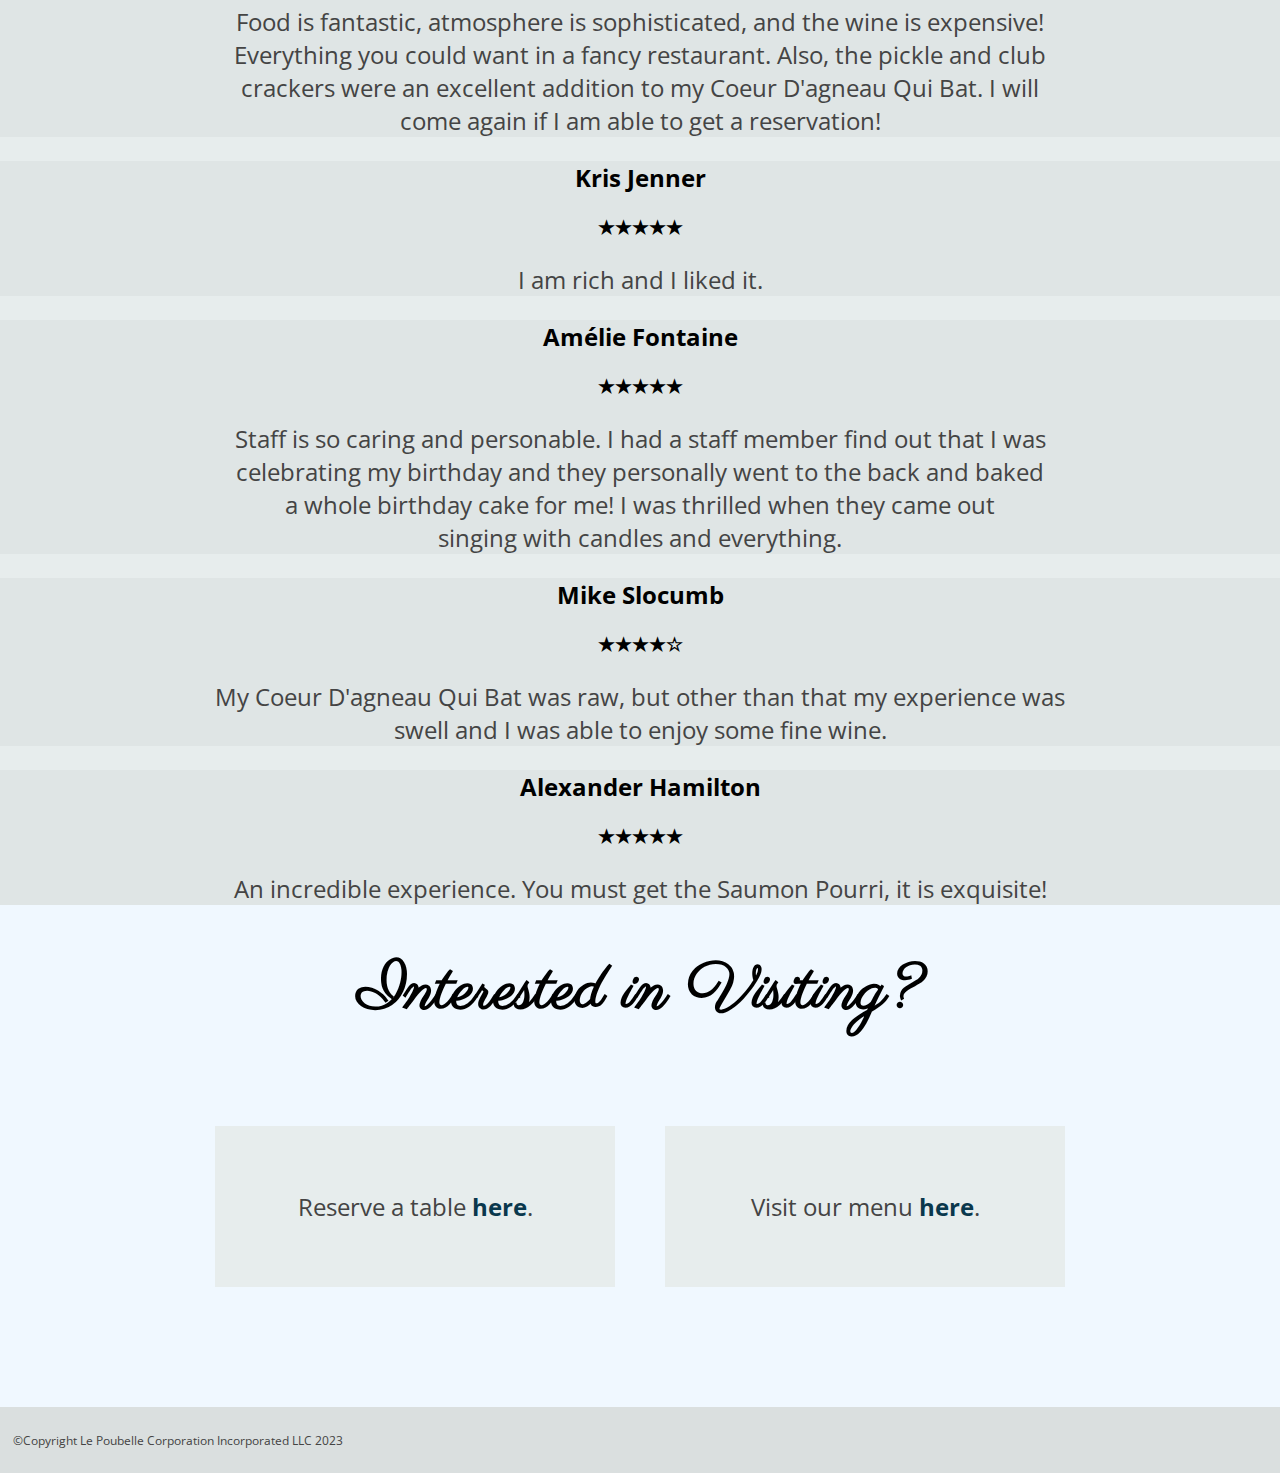
==== commit 53d9652f: "Update index.html" ====
--- a/index.html
+++ b/index.html
@@ -18,18 +18,10 @@
                 <a class="navLink" href="menu.html">Menu</a>
             </nav>  
         </header>
-        <!-- FIND ME <br><br><br><br> -->
-        
 
         <!-- Fading Image Slides -->
         <section id = "slideSection">
-            <div id="slideDiv">
-                <!-- FIND ME
-                    <div class="slideTextDiv">
-                    <h1 class="slideText">People love us!</h1>
-                    <p class="slideText">Because we are the best of the best!</p>
-                </div> -->
-            </div>
+            <div id="slideDiv"></div>
         </section>
 
         <section class="aboutUsSection">
--- a/styles.css
+++ b/styles.css
@@ -122,14 +122,6 @@
 .review {
   background-color: #dfe5e5;
 }
-
-/* FIND ME
-.slideText {
-  margin: 0px;
-  color: white;
-  text-align: left;
-  vertical-align: bottom;
-} */
 
 .indexGrid{
   grid-auto-rows: 400px;
@@ -146,8 +138,6 @@
 background-color: #e7eded; 
 margin: 0;
 padding: 10%;
-/* justify-content: center;
-text-align: center; */
 }
 
 .indexMenu{
@@ -165,7 +155,7 @@
   background-image: url('Assets/louis-hansel-UtcOhVC-3VU-unsplash.jpg');
   transition:background-image 0.5s linear;
   margin: 0px;
-  width: 100%;
+  width: 98%;
   background-size: cover;
   z-index: -1;
   padding-top: 45%;
@@ -334,14 +324,20 @@
   margin-top: 20px;
   }
 
+  .quiz-body{
+    margin-top:-30px;
+  }
+
   .quiz-result img{
     width: 250px;
     height: auto;
   }
-  .quiz-result{
+  
+   .quiz-result{
     width: auto;
     height: auto;
-    padding: 20px;
+    padding: 5px;
+    font-size:medium;
   }
 
   #quiz-photo{
@@ -349,4 +345,12 @@
     height: auto;
   }
 
-}
+  .review {
+    font-size: small;
+  }
+
+  header{
+    font-size: x-small;
+  }
+
+}
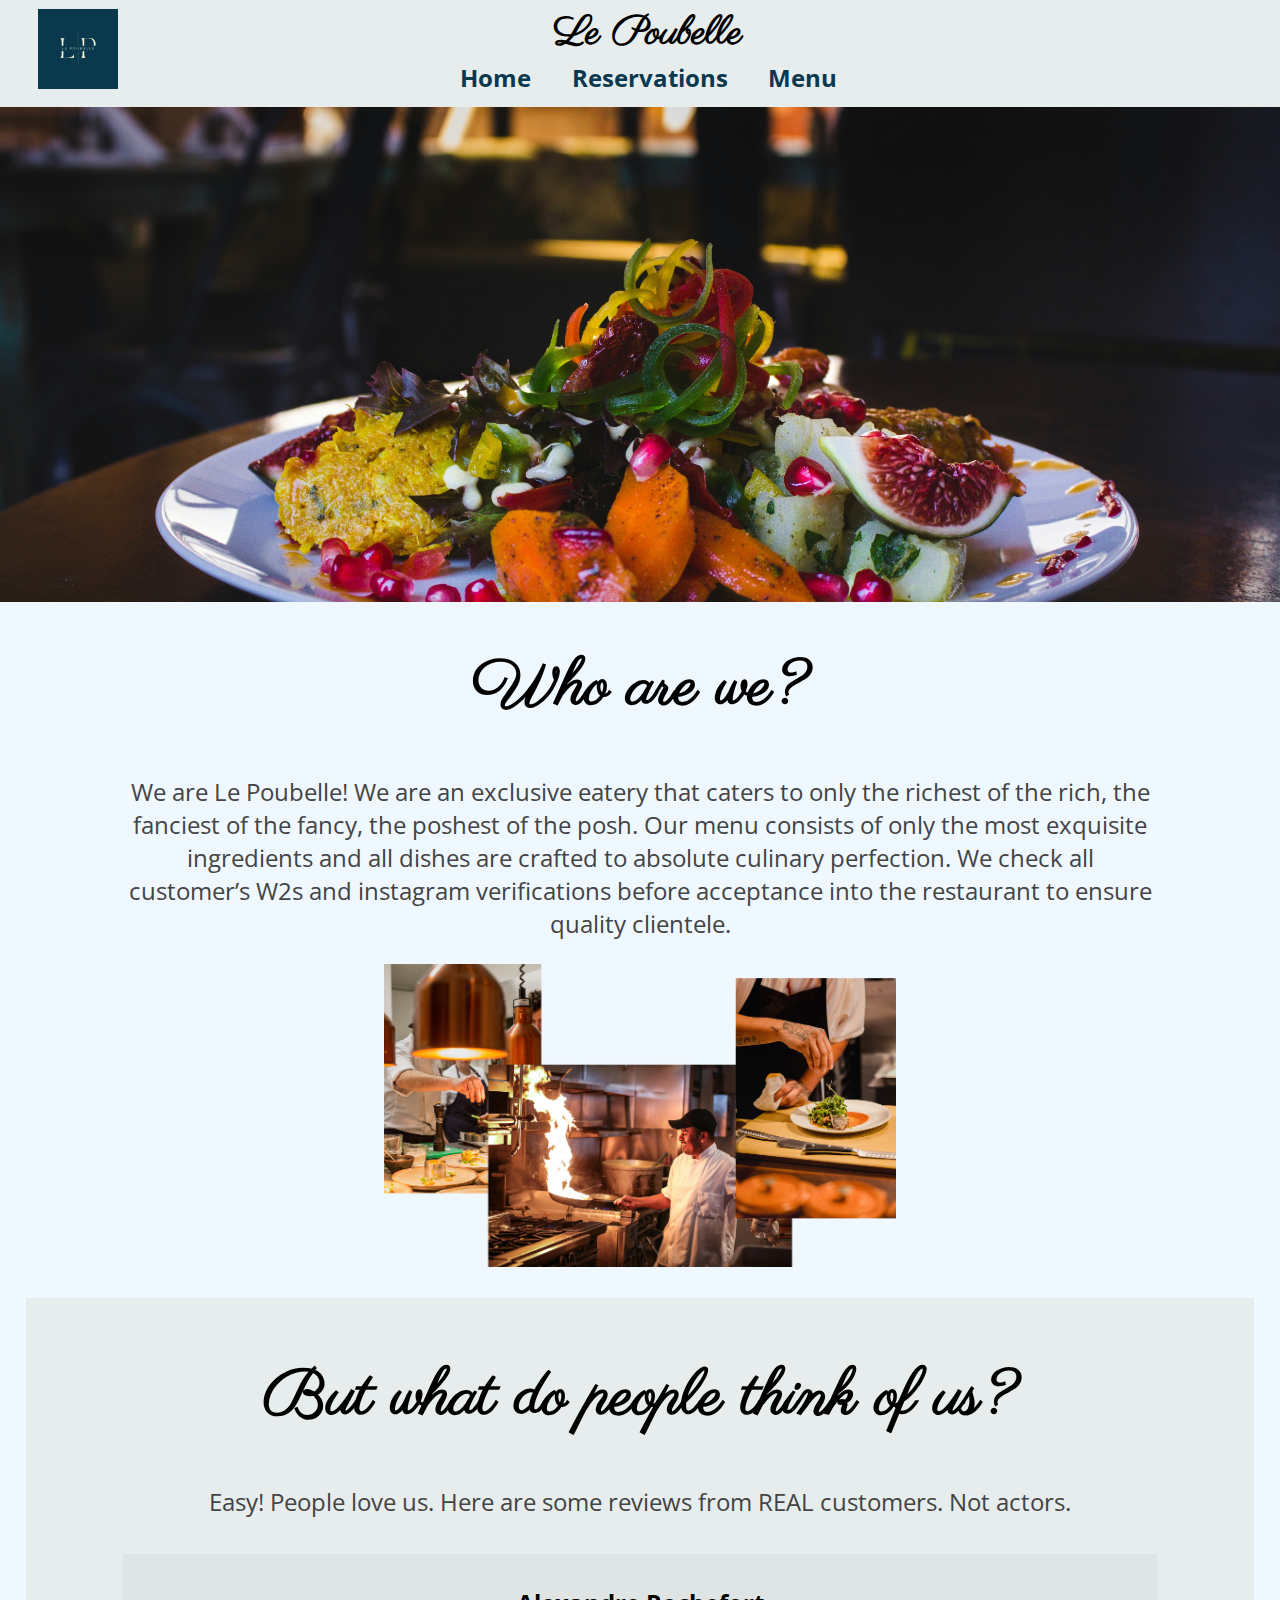
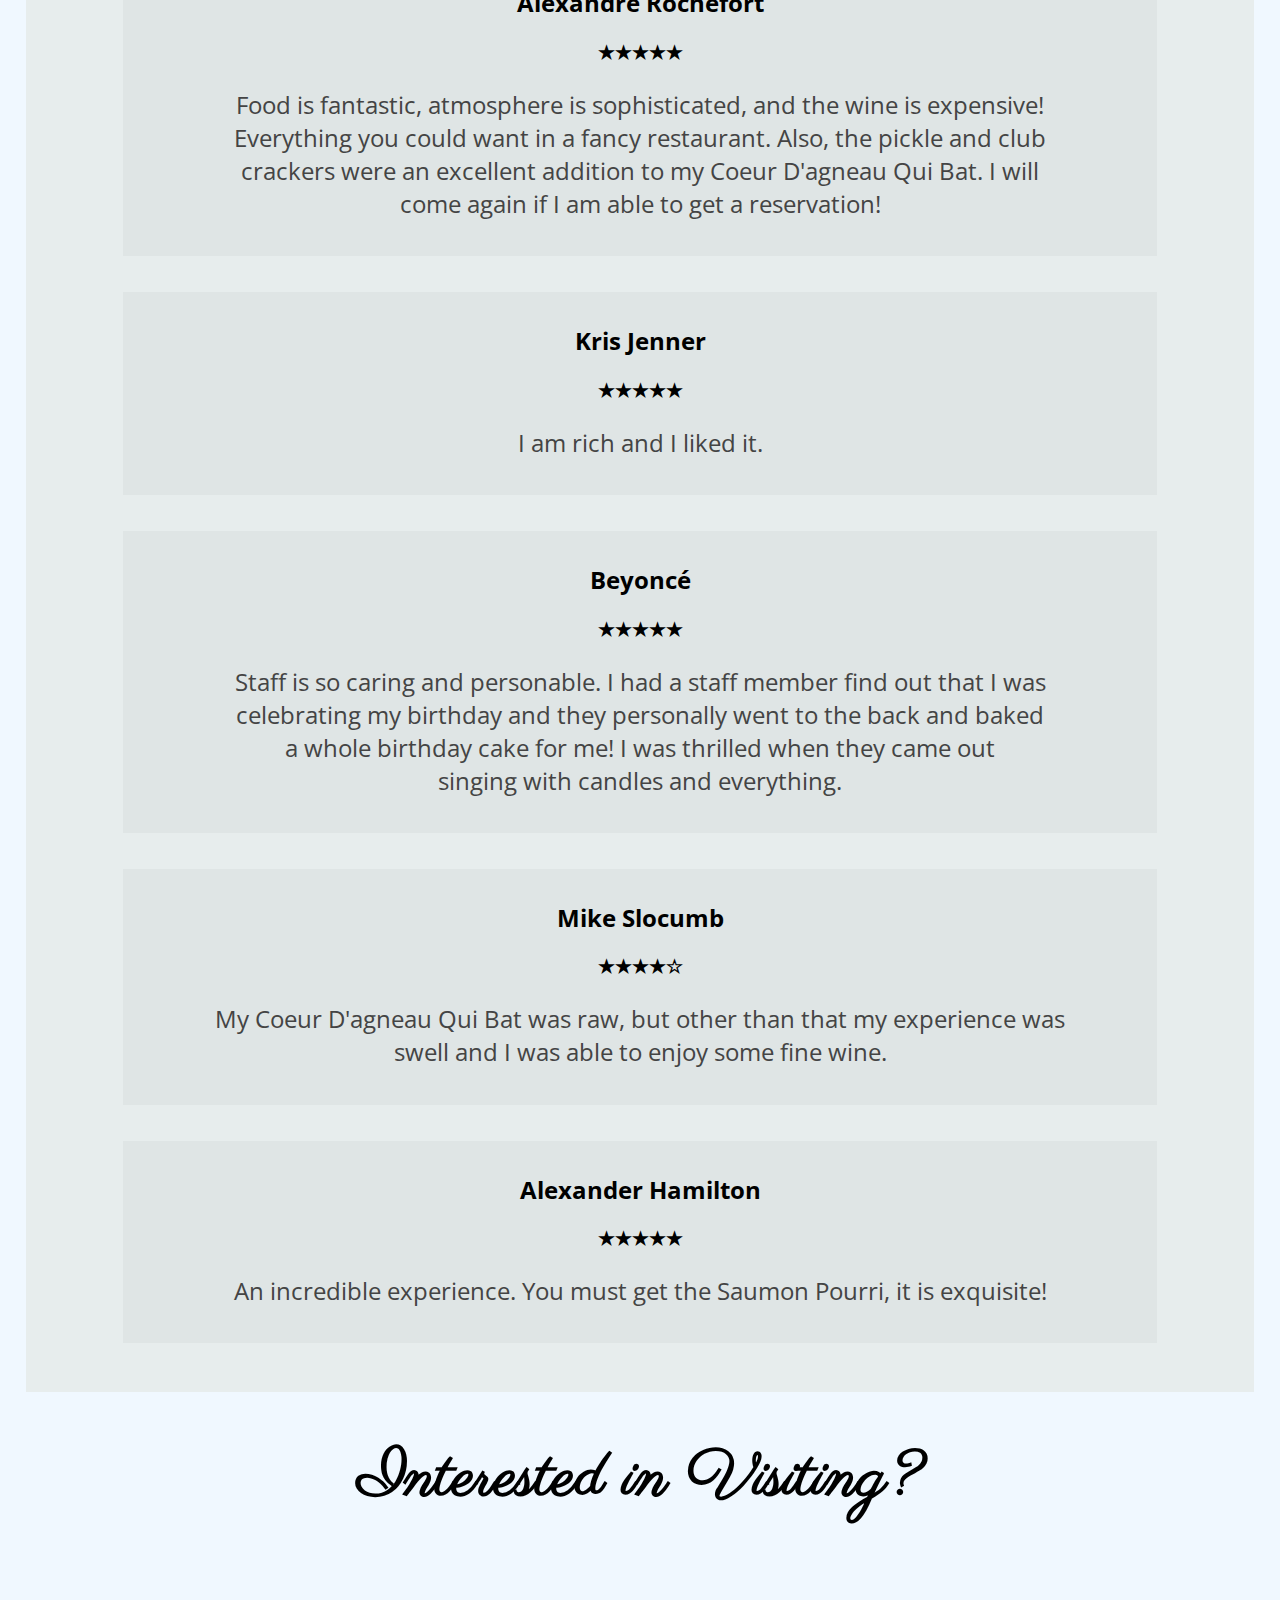
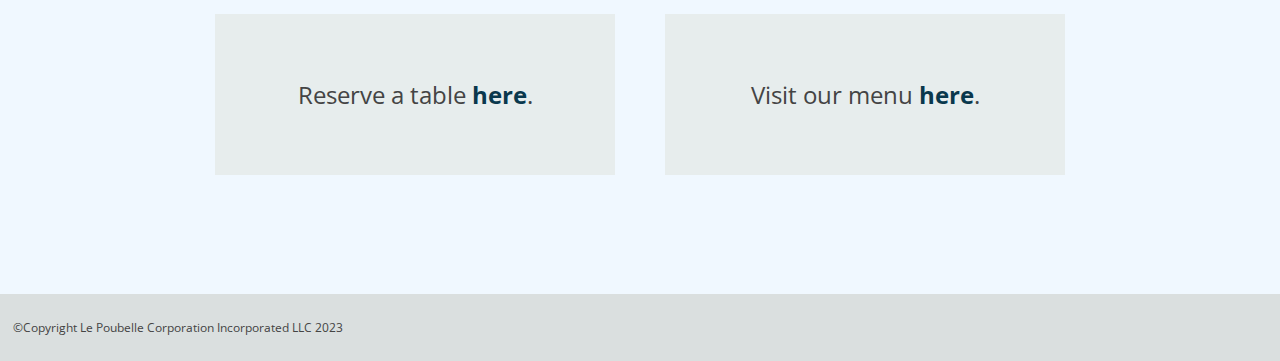
==== commit e06e25c6: "Update index.html" ====
--- a/index.html
+++ b/index.html
@@ -56,7 +56,7 @@
                     </p>
                 </div>
                 <div class="review">
-                    <h2>Amélie Fontaine</h2>
+                    <h2>Beyoncé</h2>
                     <h3>★★★★★</h3>
                     <p>Staff is so caring and personable. I had a staff member find out that I was <br>
                         celebrating my birthday and they personally went to the back and baked <br> 
--- a/styles.css
+++ b/styles.css
@@ -116,11 +116,17 @@
 }
 
 .reviewSection {
-  background-color: #e7eded; 
+background-color: #e7eded;
+margin: 2%;
+padding: 1%;
 }
 
 .review {
-  background-color: #dfe5e5;
+background-color: #dfe5e5;
+margin: 3%;
+margin-left: 7%;
+margin-right: 7%;
+padding: 1%;
 }
 
 .indexGrid{
